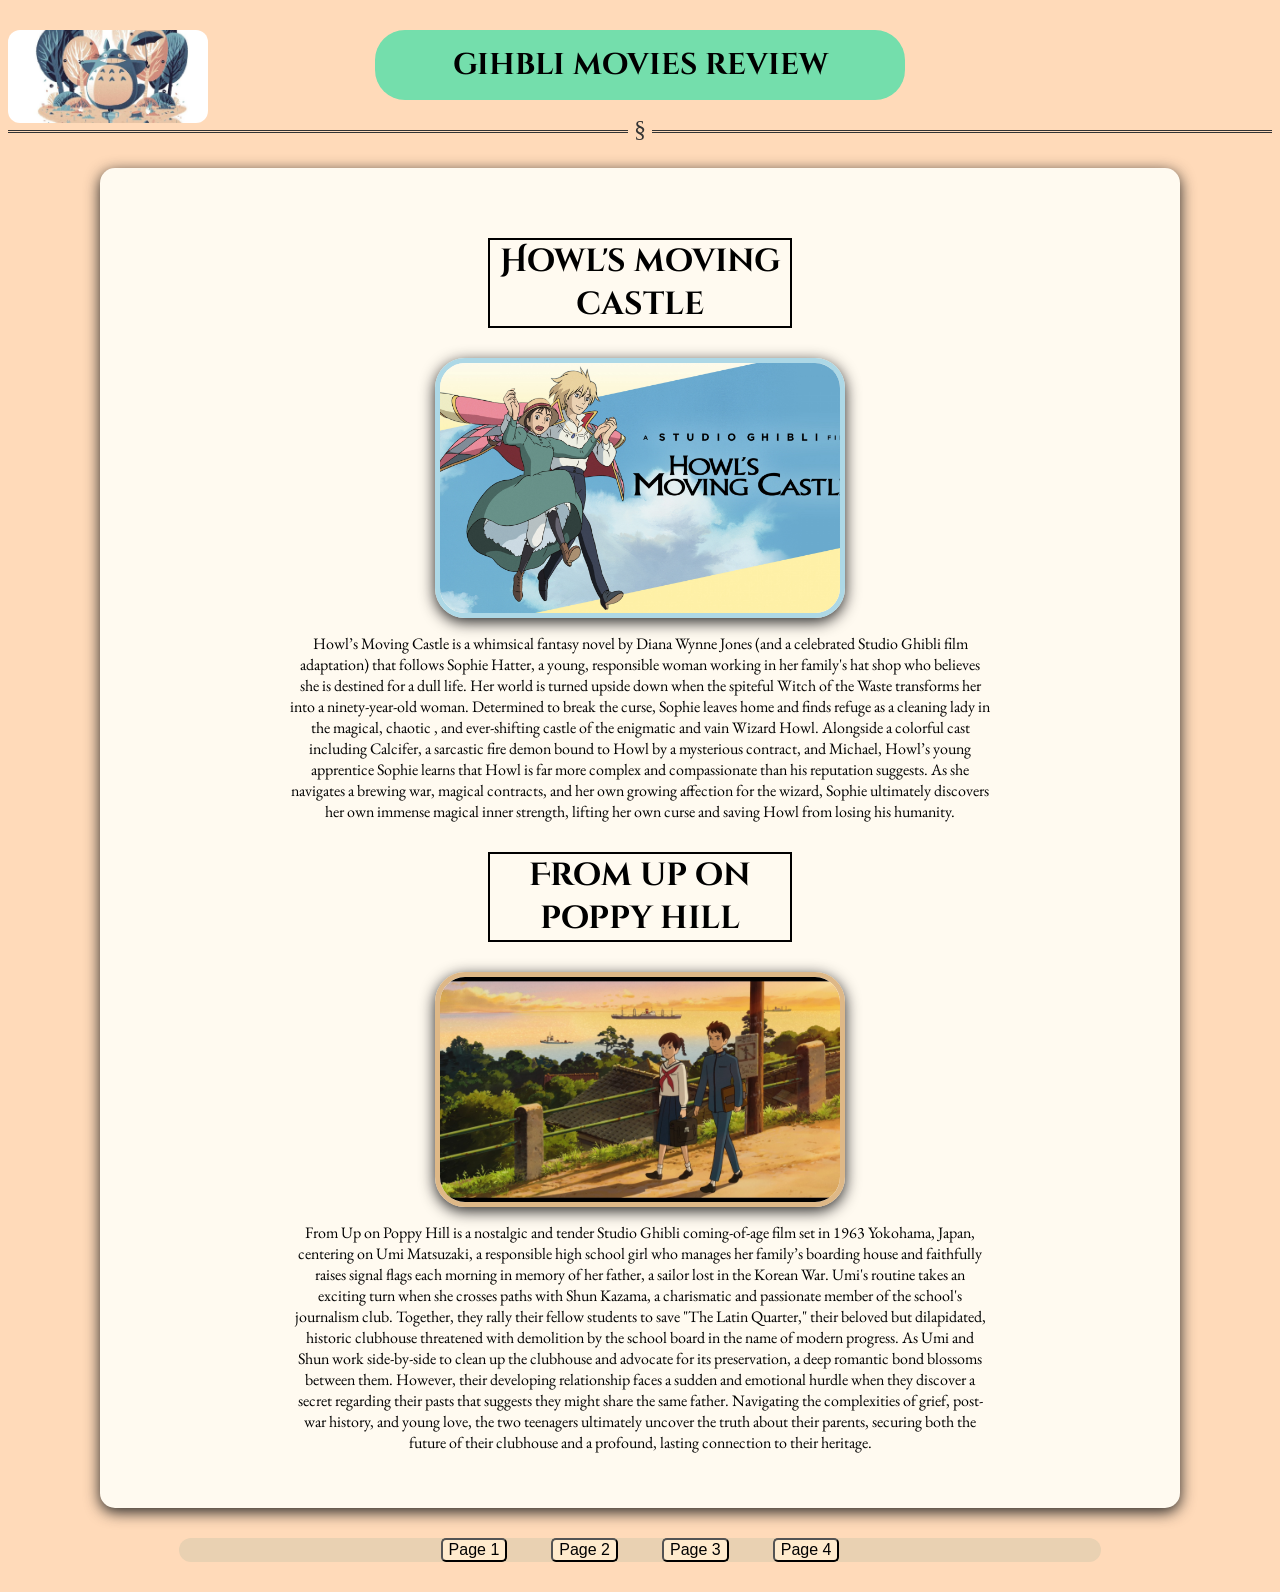
==== index.html @ 0f41b9ef "initial commit of ghibli pages" ====
<!DOCTYPE>

<html>


<head>
    <link rel="stylesheet" href="myst.css">
<title >gibli library </title>
<link rel="preconnect" href="https://fonts.googleapis.com">
    <link rel="preconnect" href="https://fonts.gstatic.com" crossorigin>
    <link href="https://fonts.googleapis.com/css2?family=Cinzel+Decorative&family=EB+Garamond:ital,wght@0,400..700;1,400..700&display=swap" rel="stylesheet">
</head>


<body>
    <div class="logo">
    <img src="/pictures/logos.jpg" width="400px" alt="this is a logo of gibli studio">
    </div>
    
    <div id="header_title">
<header >

<h1> gihbli movies review </h1>


</header>
</div>

<hr>
<div class="page_container">
<main>

<div class="first_movie">

    <h1>Howl's moving castle</h1>

    <img src="/pictures/howl_moving_caslte_pic.jpg" width="300" alt="this is a picture of howl moving caslte promo cover">

    <p>Howl’s Moving Castle is a whimsical fantasy novel by Diana Wynne
        Jones (and a celebrated Studio Ghibli film adaptation) that follows
        Sophie Hatter, a young, responsible woman working in her family's 
        hat shop who believes she is destined for a dull life. Her world is 
        turned upside down when the spiteful Witch of the Waste transforms her
        into a ninety-year-old woman. Determined to break the curse, Sophie 
        leaves home and finds refuge as a cleaning lady in the magical, chaotic
        , and ever-shifting castle of the enigmatic and vain Wizard Howl. Alongside 
        a colorful cast including Calcifer, a sarcastic fire demon bound to Howl by 
        a mysterious contract, and Michael, Howl’s young apprentice Sophie learns that Howl is far
        more complex and compassionate than his reputation suggests. As she navigates a brewing war,
        magical contracts, and her own growing affection for the wizard, Sophie ultimately discovers
        her own immense magical inner strength, lifting her own curse and saving Howl from losing his humanity.</p>


</div>

<div class="first_movie">

    <h1>From up on poppy hill</h1>

    <img id="second" src="/pictures/upfrompoppy.jpg" width="300" alt="this is a picture of up from poppys hill cover">

    <p>From Up on Poppy Hill is a nostalgic and tender Studio Ghibli coming-of-age film set in 1963 Yokohama, Japan,
     centering on Umi Matsuzaki, a responsible high school girl who manages her family’s boarding house and faithfully 
     raises signal flags each morning in memory of her father, a sailor lost in the Korean War. Umi's routine takes an 
     exciting turn when she crosses paths with Shun Kazama, a charismatic and passionate member of the school's journalism club.
     Together, they rally their fellow students to save "The Latin Quarter," their beloved but dilapidated, historic clubhouse 
     threatened with demolition by the school board in the name of modern progress. As Umi and Shun work side-by-side to clean up
     the clubhouse and advocate for its preservation, a deep romantic bond blossoms between them. However, their developing relationship
     faces a sudden and emotional hurdle when they discover a secret regarding their pasts that suggests they might share the same father.
     Navigating the complexities of grief, post-war history, and young love, the two teenagers ultimately uncover the truth about their
     parents, securing both the future of their clubhouse and a profound, lasting connection to their heritage.</p>


</div>


</main>




</div>
<footer>
    <div id="buttons">

  <a href="index.html">
<button id="pg1">Page 1</button>
</a>
<a href="giblipg2.html">
<button id="pg2">Page 2</button>
</a>
<a href="giblipg3.html">
<button id="pg3">Page 3</button>
</a>
<a href="giblipg4.html">
<button id="pg4">Page 4</button>
</a>
    </div>

</footer>


</body>

</html>
---- myst.css ----
header{
    text-align: center;
    width:100%;
    display: block;
}

#header_title{

    
    background-color: rgb(116, 222, 172);
    margin: 0 auto;
    font-size: 15px;
   
    border-radius: 30px;
    padding: 15px;
    margin:30px auto;
    width:500px;
  
font-family: 'Cinzel Decorative', serif;

   
}

#header_title h1 {
    margin: 0;
    padding: 0;
}

hr {
    overflow: visible; /* For IE */
    padding: 0;
    border: none;
    border-top: medium double #333;
    color: #333;
    text-align: center;   
    margin-top: 10px;  
}

hr::after{

    content: "§";
    display: inline-block;
    position: relative;
    top: -0.7em;
    font-size: 1.5em;
    padding: 0 0.25em;
    background: peachpuff;
}

.first_movie h1{
font-family: 'Cinzel Decorative', serif;
border: 2px solid black;
width: 30%;
margin: 30px auto;




}

.first_movie img{
    border-radius: 30px;
    border: 5px solid lightblue;
    width:400px;

    box-shadow: 0 4px 15px rgb(36, 35, 35);



}
.first_movie img#second {
    border: 5px solid burlywood;
    
}


.first_movie p{
    font-size: medium;
    font-family: 'EB Garamond', serif;
    width:70%;
    margin: 15px auto;

}

.first_movie img#thirdmovie{

border: 5px solid rgb(119, 194, 119);
}


.first_movie img#fourthmovie{

border: 5px solid rgb(204, 206, 214);
}

.first_movie img#fivthmovie{

border: 5px solid rgb(143, 155, 118);
}

.first_movie img#sixthmovie{

border: 5px solid rgb(17, 16, 16);
}

.first_movie img#seventhmovie{

border: 5px solid rgba(228, 221, 221, 0.921);
}

.first_movie img#eighthmovie{

border: 5px solid rgb(208, 69, 69);
}

body{
    background-color: peachpuff;
}


#buttons{

    

    text-align: center;

}
#buttons button{

    background-color: blanchedalmond;
    font-size: medium;
    border-radius: 5px;

margin: 0 20px;


}

main{
    text-align: center;
}

.page_container {
    max-width: 1000px;
    background-color: #fffaf0;
   margin: 0 auto;
   padding:40px;
   border-radius: 15px;
   box-shadow: 0 4px 15px rgb(36, 35, 35);
}      

footer{
margin: 20px;
}

#buttons a{

    text-decoration: none;
}

.first_movie img:hover {

    width:425px;
    box-shadow: none;


}


#buttons button:hover{

background-color: rgb(154, 135, 110);
font-size: large;
box-shadow: 10px 5px 10px black;
}

.logo img{
    border-radius: 12px;
    width:200px;
    float: left;
    margin-top: 0px;
    margin-left: 0px;
      margin-bottom: 10px;
  


}

footer{

    background-color: rgb(233, 209, 178);
    border-radius: 20px;
    width:73%;
    margin: 30px auto;
}
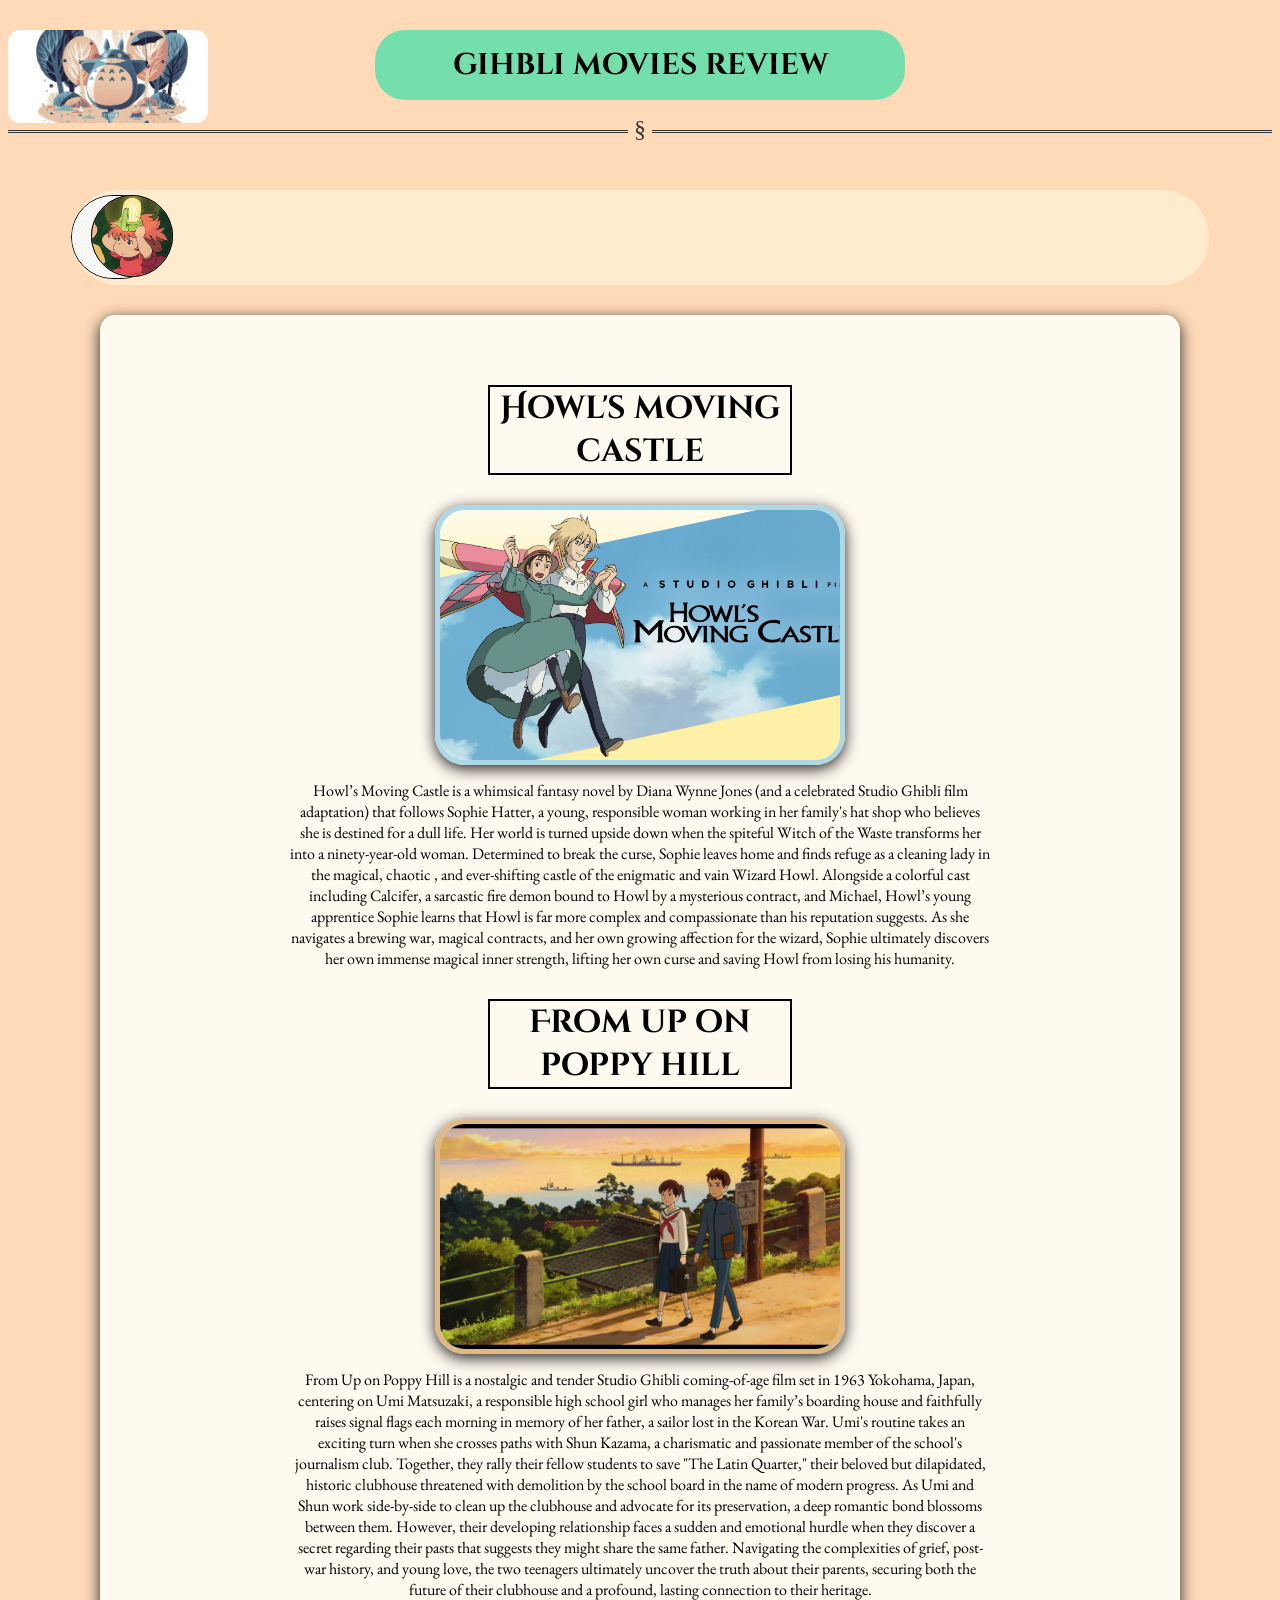
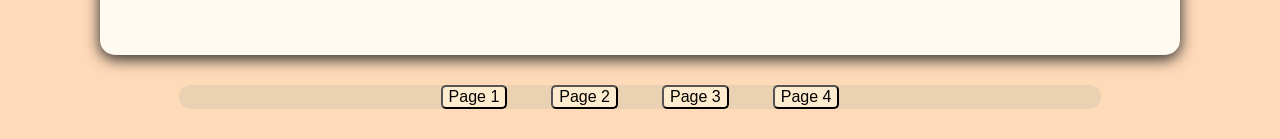
==== commit 4f05c6b3: "moving animation" ====
--- a/index.html
+++ b/index.html
@@ -14,7 +14,7 @@
 
 <body>
     <div class="logo">
-    <img src="/pictures/logos.jpg" width="400px" alt="this is a logo of gibli studio">
+    <img src="pictures/logos.jpg" width="400px" alt="this is a logo of gibli studio">
     </div>
     
     <div id="header_title">
@@ -27,6 +27,15 @@
 </div>
 
 <hr>
+
+<div class="image_animation">
+    <img src="pictures/cute.jpg" class="cute_animation" alt="a small pic of todora">
+    <img src="pictures/howlimage.jpg" class="cute_animation_chart1" alt="a small pic of howl">
+    <img src="pictures/poimage.jpg" class="cute_animation_chart2" alt="a small pic of ponyo">
+
+
+
+</div>
 <div class="page_container">
 <main>
 
@@ -34,7 +43,7 @@
 
     <h1>Howl's moving castle</h1>
 
-    <img src="/pictures/howl_moving_caslte_pic.jpg" width="300" alt="this is a picture of howl moving caslte promo cover">
+    <img src="pictures/howl_moving_caslte_pic.jpg" width="300" alt="this is a picture of howl moving caslte promo cover">
 
     <p>Howl’s Moving Castle is a whimsical fantasy novel by Diana Wynne
         Jones (and a celebrated Studio Ghibli film adaptation) that follows
@@ -57,7 +66,7 @@
 
     <h1>From up on poppy hill</h1>
 
-    <img id="second" src="/pictures/upfrompoppy.jpg" width="300" alt="this is a picture of up from poppys hill cover">
+    <img id="second" src="pictures/upfrompoppy.jpg" width="300" alt="this is a picture of up from poppys hill cover">
 
     <p>From Up on Poppy Hill is a nostalgic and tender Studio Ghibli coming-of-age film set in 1963 Yokohama, Japan,
      centering on Umi Matsuzaki, a responsible high school girl who manages her family’s boarding house and faithfully 
--- a/myst.css
+++ b/myst.css
@@ -195,4 +195,85 @@
     border-radius: 20px;
     width:73%;
     margin: 30px auto;
+}
+.image_animation{
+    width: 90%;
+    background-color: blanchedalmond;
+    border-radius: 250px;
+    margin-bottom: 30px;
+    position:relative;
+    height:95px;
+    margin:30px auto;
+    overflow: hidden;
+    
+
+}
+
+
+.cute_animation{
+    width: 90px;
+    background-color: blanchedalmond;
+    border-radius: 2250px;
+    border: 1px solid black;
+    animation: slides;
+    animation-iteration-count: infinite;
+    animation-duration: 14s;
+    height: 82px;
+    position: absolute;
+    top:5px;
+    animation-timing-function: linear;
+
+}
+
+.cute_animation_chart1{
+    width: 80px;
+    background-color: blanchedalmond;
+    border-radius: 2250px;
+    border: 1px solid black;
+    animation: love;
+    animation-iteration-count: infinite;
+    animation-duration: 14s;
+    animation-delay: 3s;
+    margin-left: 20px;
+    position: absolute;
+    top:5px;
+    animation-timing-function: linear;
+    animation-delay: 3s;
+ 
+}
+.cute_animation_chart2{
+    width: 80px;
+    background-color: blanchedalmond;
+    border-radius: 2250px;
+    border: 1px solid black;
+    animation: love;
+    animation-iteration-count: infinite;
+    animation-duration: 14s;
+    animation-delay: 3s;
+    margin-left: 20px;
+    position: absolute;
+    top:5px;
+    animation-timing-function: linear;
+    animation-delay: 6s;
+ 
+}
+
+
+
+@keyframes slides {
+    from{
+        margin-left: 90%;
+    }
+    to{
+        margin-left: 0%;
+    }
+}
+
+@keyframes love {
+    from{
+        margin-left: 90%;
+    }
+    to{
+        margin-left: 0%;
+    }
 }
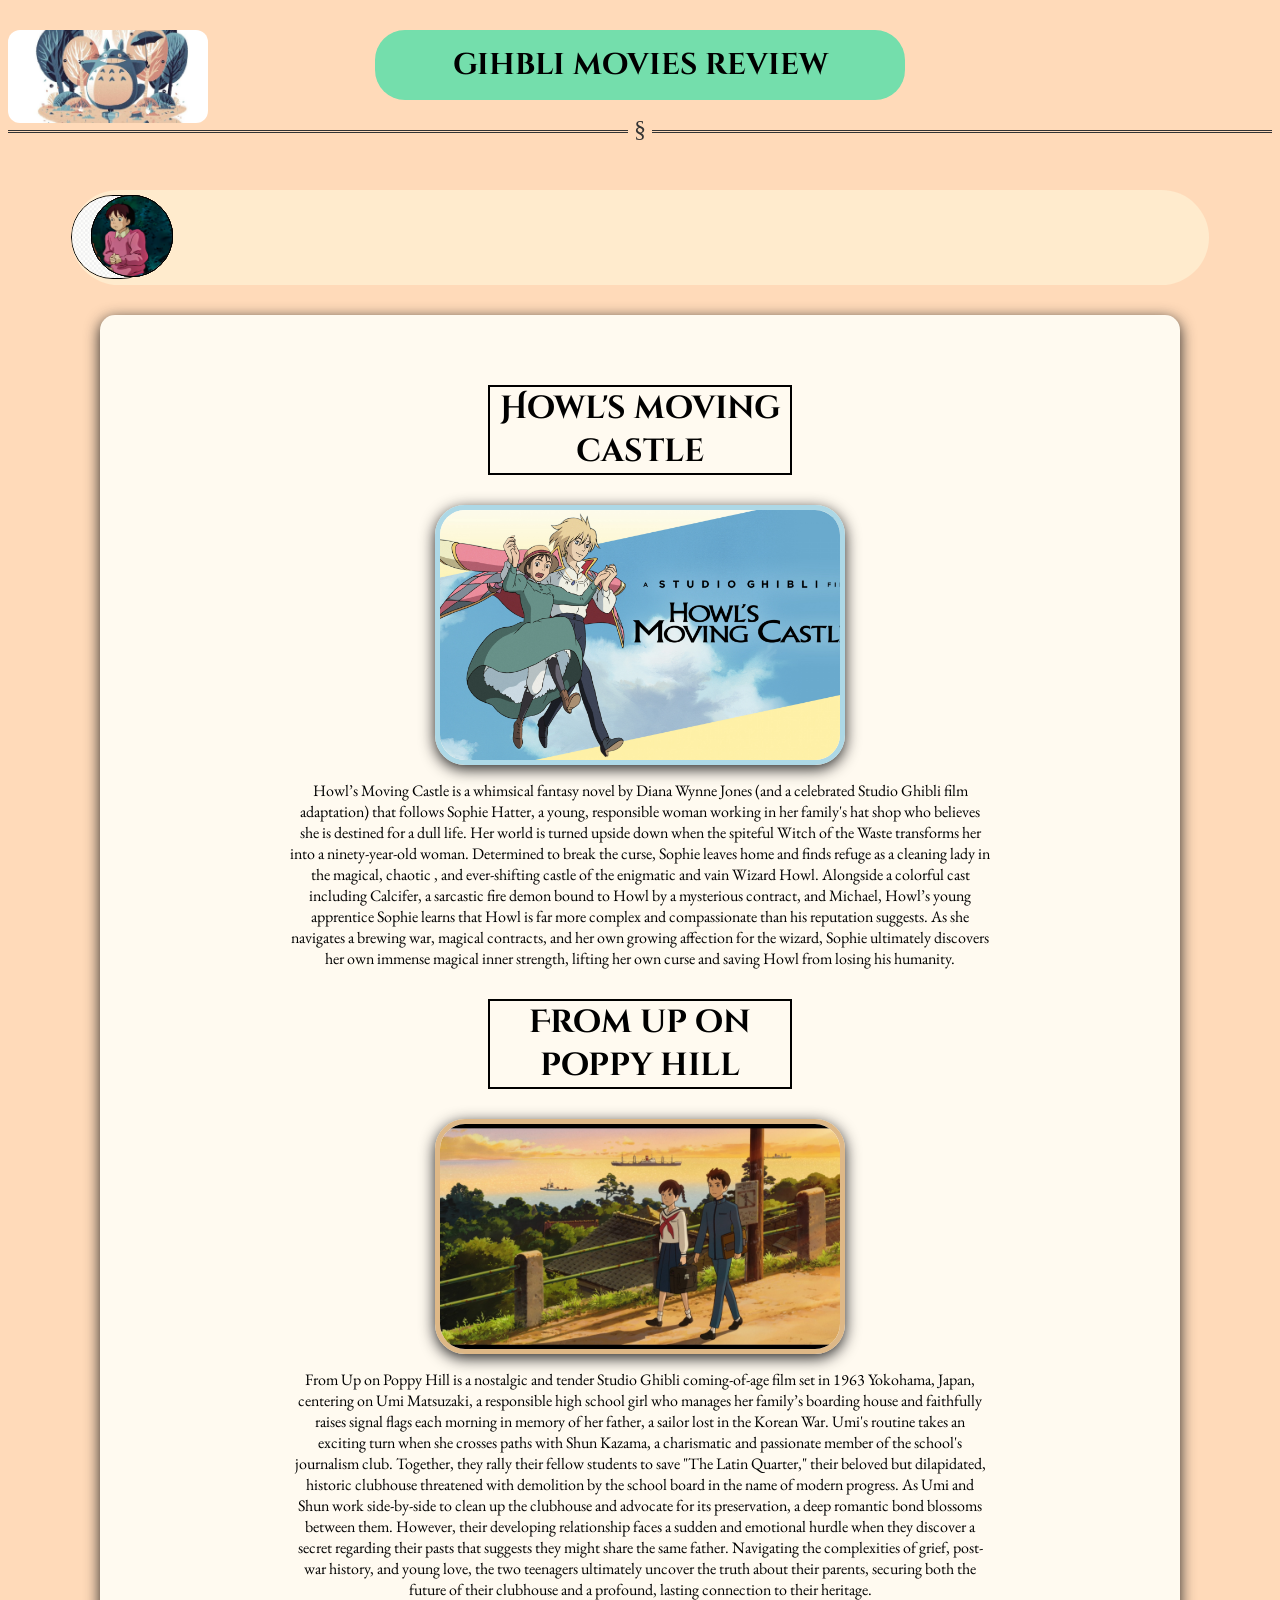
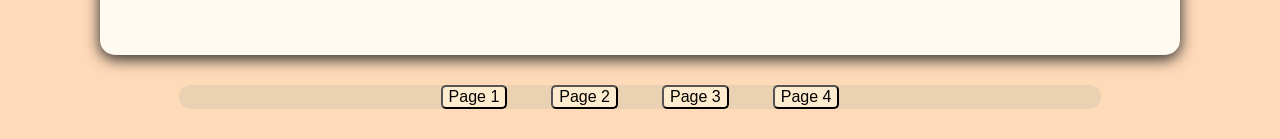
==== commit fc74a625: "moving animation2" ====
--- a/index.html
+++ b/index.html
@@ -32,6 +32,10 @@
     <img src="pictures/cute.jpg" class="cute_animation" alt="a small pic of todora">
     <img src="pictures/howlimage.jpg" class="cute_animation_chart1" alt="a small pic of howl">
     <img src="pictures/poimage.jpg" class="cute_animation_chart2" alt="a small pic of ponyo">
+    <img src="pictures/rosso.jpg" class="cute_animation_chart3" alt="a small pic of porco rossa">
+
+    <img src="pictures/poooo.jpg" class="cute_animation_chart4" alt="a small pic of poppy hill charecter">
+    <img src="pictures/heartsss.jpg" class="cute_animation_chart5" alt="a small pic ofwhispers of the heart charecter">
 
 
 
--- a/myst.css
+++ b/myst.css
@@ -222,6 +222,7 @@
     position: absolute;
     top:5px;
     animation-timing-function: linear;
+  
 
 }
 
@@ -258,6 +259,56 @@
  
 }
 
+.cute_animation_chart3{
+    width: 80px;
+    background-color: blanchedalmond;
+    border-radius: 2250px;
+    border: 1px solid black;
+    animation: love;
+    animation-iteration-count: infinite;
+    animation-duration: 14s;
+    animation-delay: 3s;
+    margin-left: 20px;
+    position: absolute;
+    top:5px;
+    animation-timing-function: linear;
+    animation-delay: 9s;
+ 
+}
+.cute_animation_chart4{
+    width: 80px;
+    background-color: blanchedalmond;
+    border-radius: 2250px;
+    border: 1px solid black;
+    animation: love;
+    animation-iteration-count: infinite;
+    animation-duration: 14s;
+    animation-delay: 3s;
+    margin-left: 20px;
+    position: absolute;
+    top:5px;
+    animation-timing-function: linear;
+    animation-delay: 12s;
+ 
+}
+
+.cute_animation_chart5{
+    width: 80px;
+    background-color: blanchedalmond;
+    border-radius: 2250px;
+    border: 1px solid black;
+    animation: love;
+    animation-iteration-count: infinite;
+    animation-duration: 14s;
+    animation-delay: 3s;
+    margin-left: 20px;
+    position: absolute;
+    top:5px;
+    animation-timing-function: linear;
+    animation-delay: 15.5s;
+    height: 80px;
+ 
+}
 
 
 @keyframes slides {
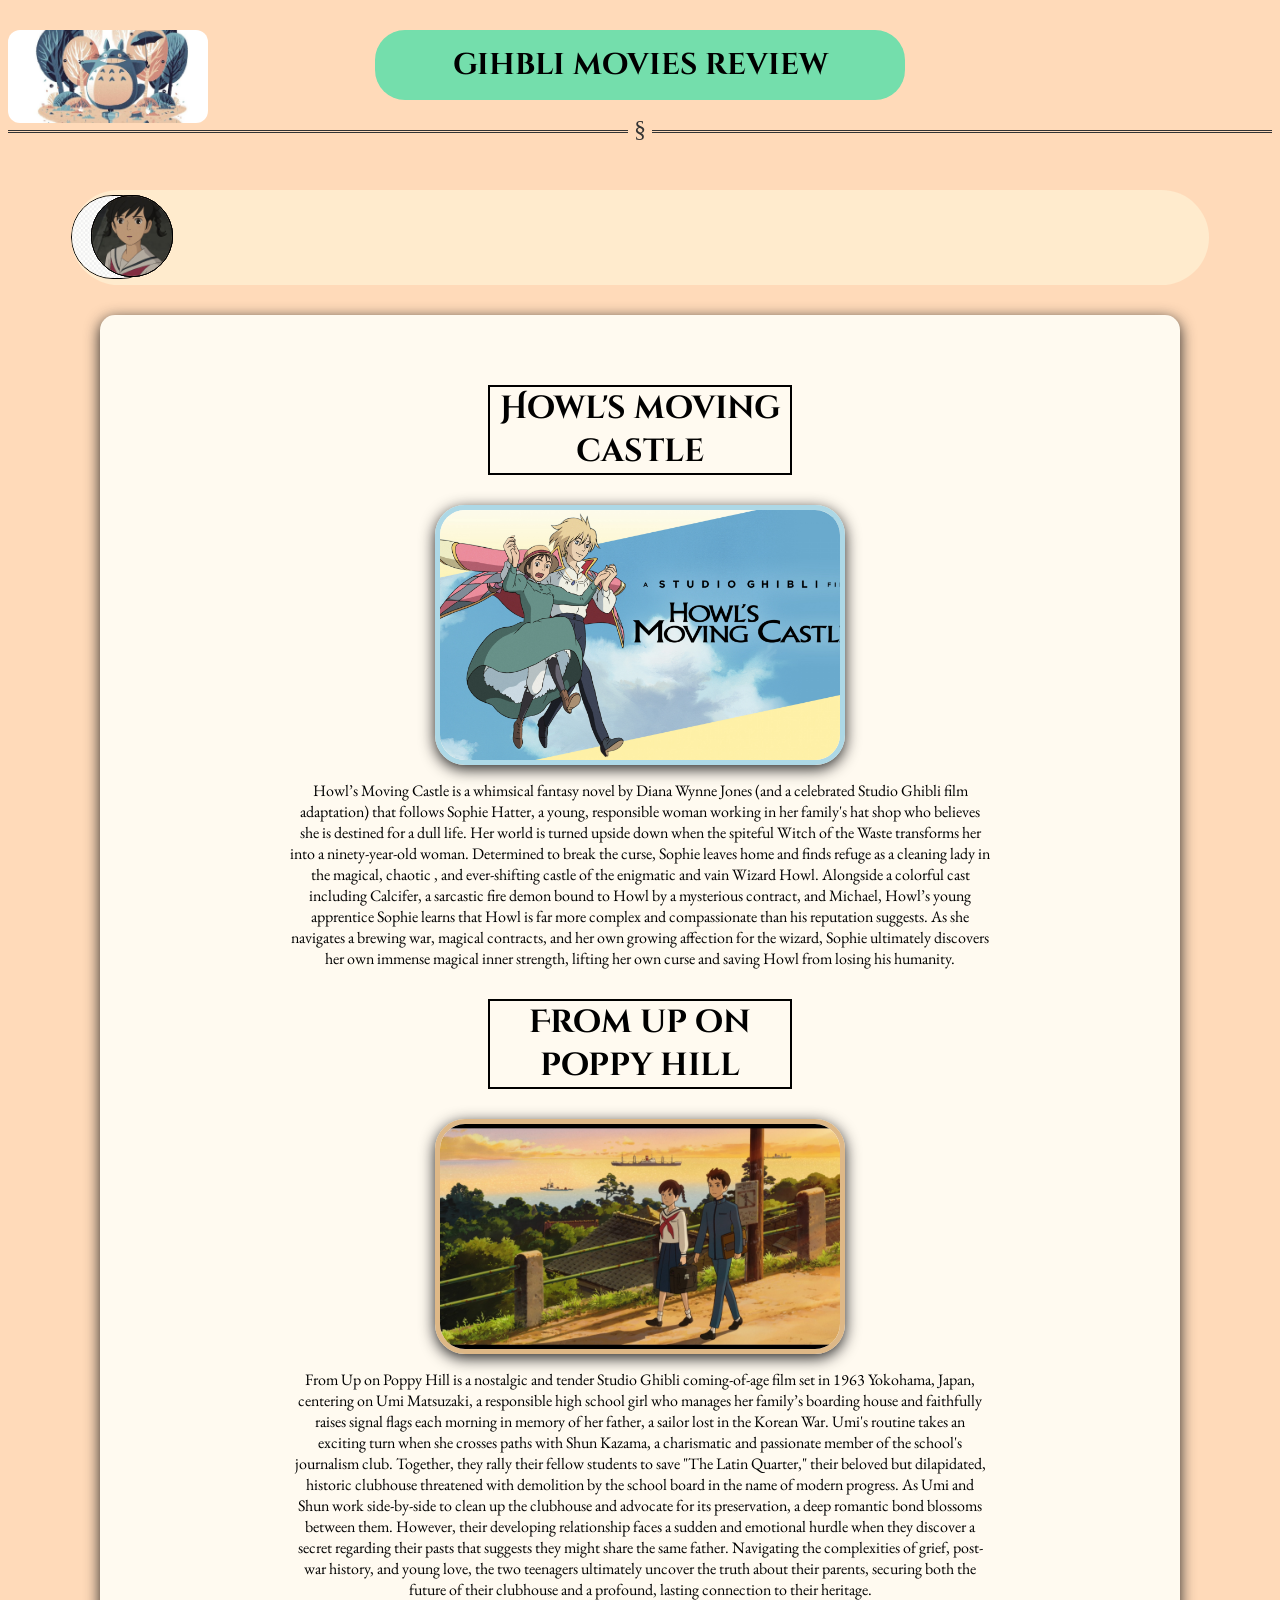
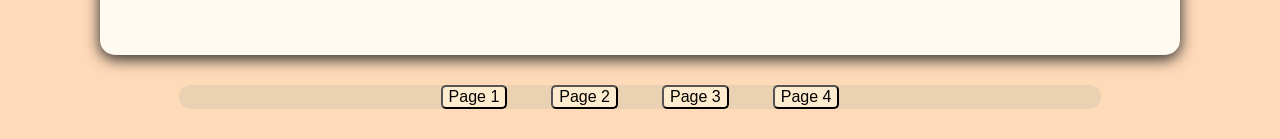
==== commit 58052a46: "movie animation link" ====
--- a/index.html
+++ b/index.html
@@ -29,13 +29,21 @@
 <hr>
 
 <div class="image_animation">
+    <a href="giblipg2.html">
     <img src="pictures/cute.jpg" class="cute_animation" alt="a small pic of todora">
+    </a>
+    <a href="index.html">
     <img src="pictures/howlimage.jpg" class="cute_animation_chart1" alt="a small pic of howl">
+    </a>
+    <a href="giblipg2.html">
     <img src="pictures/poimage.jpg" class="cute_animation_chart2" alt="a small pic of ponyo">
+    </a>
+     <a href="giblipg4.html">
     <img src="pictures/rosso.jpg" class="cute_animation_chart3" alt="a small pic of porco rossa">
-
+    </a>
+     <a href="index.html">
     <img src="pictures/poooo.jpg" class="cute_animation_chart4" alt="a small pic of poppy hill charecter">
-    <img src="pictures/heartsss.jpg" class="cute_animation_chart5" alt="a small pic ofwhispers of the heart charecter">
+   </a>
 
 
 
--- a/myst.css
+++ b/myst.css
@@ -239,7 +239,7 @@
     position: absolute;
     top:5px;
     animation-timing-function: linear;
-    animation-delay: 3s;
+  
  
 }
 .cute_animation_chart2{
@@ -288,10 +288,10 @@
     position: absolute;
     top:5px;
     animation-timing-function: linear;
-    animation-delay: 12s;
- 
-}
-
+    animation-delay: 11.5s;
+ 
+}
+/*
 .cute_animation_chart5{
     width: 80px;
     background-color: blanchedalmond;
@@ -309,7 +309,7 @@
     height: 80px;
  
 }
-
+*/
 
 @keyframes slides {
     from{
